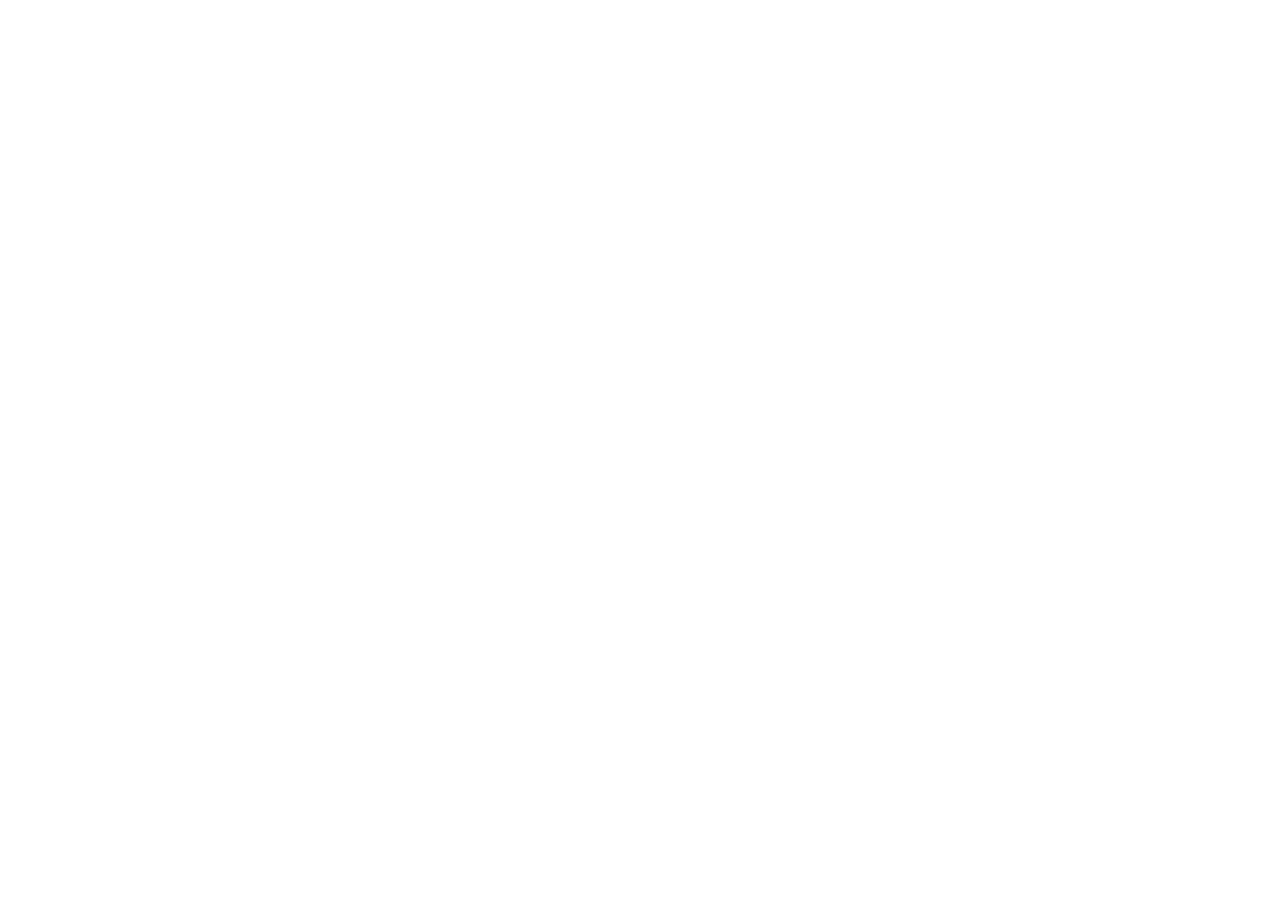
==== main_page.html @ 31d48ef7 "add initial readme.md, main_page.html and css style sheets" ====
<!DOCTYPE html>
<html>
  <head>
    <meta charset="utf-8">
    <link rel="stylesheet" href="css/bootstrap.css" type="text/css" media="all">
    <link rel="stylesheet" href="css/styles.css" type="text/css" media="all">
    <title>Richipedia</title>
  </head>
  <body>
  <div class="container">

  </div>
  </body>
</html>
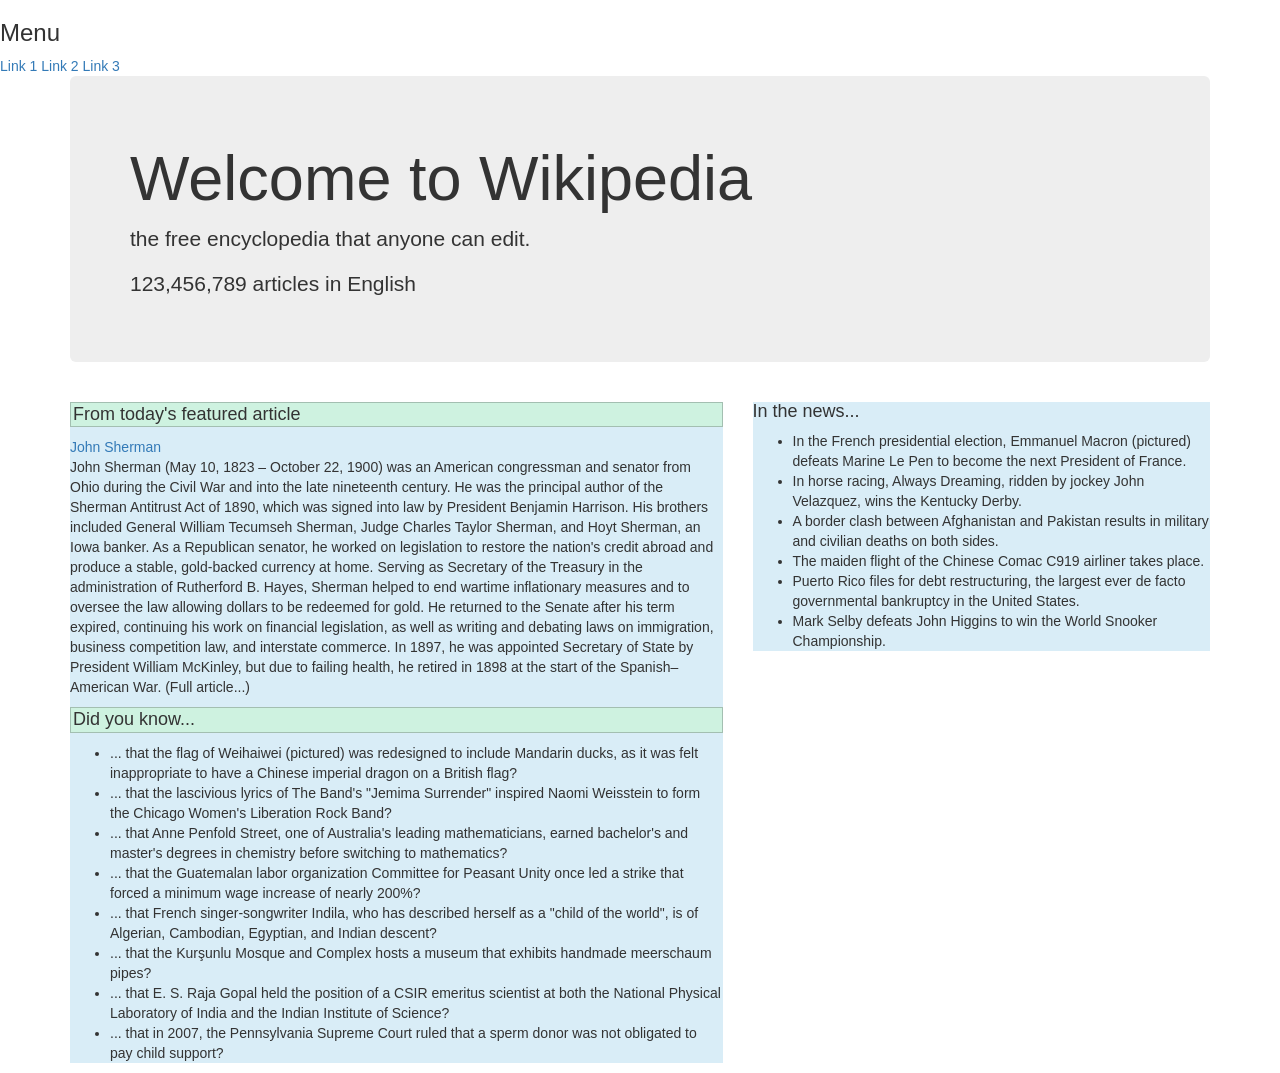
==== commit 6f9da1b8: "add some content and style via bootstrap" ====
--- a/main_page.html
+++ b/main_page.html
@@ -7,8 +7,54 @@
     <title>Richipedia</title>
   </head>
   <body>
+<div class="w3-sidebar w3-light-grey w3-bar-block" style="width:25%">
+  <h3 class="w3-bar-item">Menu</h3>
+  <a href="#" class="w3-bar-item w3-button">Link 1</a>
+  <a href="#" class="w3-bar-item w3-button">Link 2</a>
+  <a href="#" class="w3-bar-item w3-button">Link 3</a>
+</div>
   <div class="container">
-
+    <div class="jumbotron">
+      <h1>Welcome to Wikipedia</h1>
+      <p>the free encyclopedia that anyone can edit.</p>
+      <p>123,456,789 articles in English</p>
+    </div>
+    <div class="row">
+      <div class="col-lg-7">
+        <div class="bg-info">
+          <h4>From today's featured article</h4>
+          <div id="index-img">
+            <a class="image" href="#" title="John Sherman"></a>
+            <a href="/wiki/John_Sherman" title="John Sherman">John Sherman</a>
+            <p>John Sherman (May 10, 1823 – October 22, 1900) was an American congressman and senator from Ohio during the Civil War and into the late nineteenth century. He was the principal author of the Sherman Antitrust Act of 1890, which was signed into law by President Benjamin Harrison. His brothers included General William Tecumseh Sherman, Judge Charles Taylor Sherman, and Hoyt Sherman, an Iowa banker. As a Republican senator, he worked on legislation to restore the nation's credit abroad and produce a stable, gold-backed currency at home. Serving as Secretary of the Treasury in the administration of Rutherford B. Hayes, Sherman helped to end wartime inflationary measures and to oversee the law allowing dollars to be redeemed for gold. He returned to the Senate after his term expired, continuing his work on financial legislation, as well as writing and debating laws on immigration, business competition law, and interstate commerce. In 1897, he was appointed Secretary of State by President William McKinley, but due to failing health, he retired in 1898 at the start of the Spanish–American War. (Full article...)</p>
+            <h4>Did you know...</h4>
+            <ul>
+              <li>... that the flag of Weihaiwei (pictured) was redesigned to include Mandarin ducks, as it was felt inappropriate to have a Chinese imperial dragon on a British flag?</li>
+              <li>... that the lascivious lyrics of The Band's "Jemima Surrender" inspired Naomi Weisstein to form the Chicago Women's Liberation Rock Band?</li>
+              <li>... that Anne Penfold Street, one of Australia's leading mathematicians, earned bachelor's and master's degrees in chemistry before switching to mathematics?</li>
+              <li>... that the Guatemalan labor organization Committee for Peasant Unity once led a strike that forced a minimum wage increase of nearly 200%?</li>
+              <li>... that French singer-songwriter Indila, who has described herself as a "child of the world", is of Algerian, Cambodian, Egyptian, and Indian descent?</li>
+              <li>... that the Kurşunlu Mosque and Complex hosts a museum that exhibits handmade meerschaum pipes?</li>
+              <li>... that E. S. Raja Gopal held the position of a CSIR emeritus scientist at both the National Physical Laboratory of India and the Indian Institute of Science?</li>
+              <li>... that in 2007, the Pennsylvania Supreme Court ruled that a sperm donor was not obligated to pay child support?</li>
+            </ul>
+          </div>
+        </div>
+      </div>
+      <div class="col-lg-5">
+        <div class="bg-info">
+          <h4>In the news...</h4>
+          <ul>
+            <li>In the French presidential election, Emmanuel Macron (pictured) defeats Marine Le Pen to become the next President of France.</li>
+            <li>In horse racing, Always Dreaming, ridden by jockey John Velazquez, wins the Kentucky Derby.</li>
+            <li>A border clash between Afghanistan and Pakistan results in military and civilian deaths on both sides.</li>
+            <li>The maiden flight of the Chinese Comac C919 airliner takes place.</li>
+            <li>Puerto Rico files for debt restructuring, the largest ever de facto governmental bankruptcy in the United States.</li>
+            <li>Mark Selby defeats John Higgins to win the World Snooker Championship.</li>
+          </ul>
+        </div>
+      </div>
+    </div>
   </div>
   </body>
 </html>
--- a/css/styles.css
+++ b/css/styles.css
@@ -0,0 +1,5 @@
+.col-lg-7 h4 {
+  padding: 2px;
+  border: 1px solid #a3bfb1;
+  background-color:#cef2e0;
+}
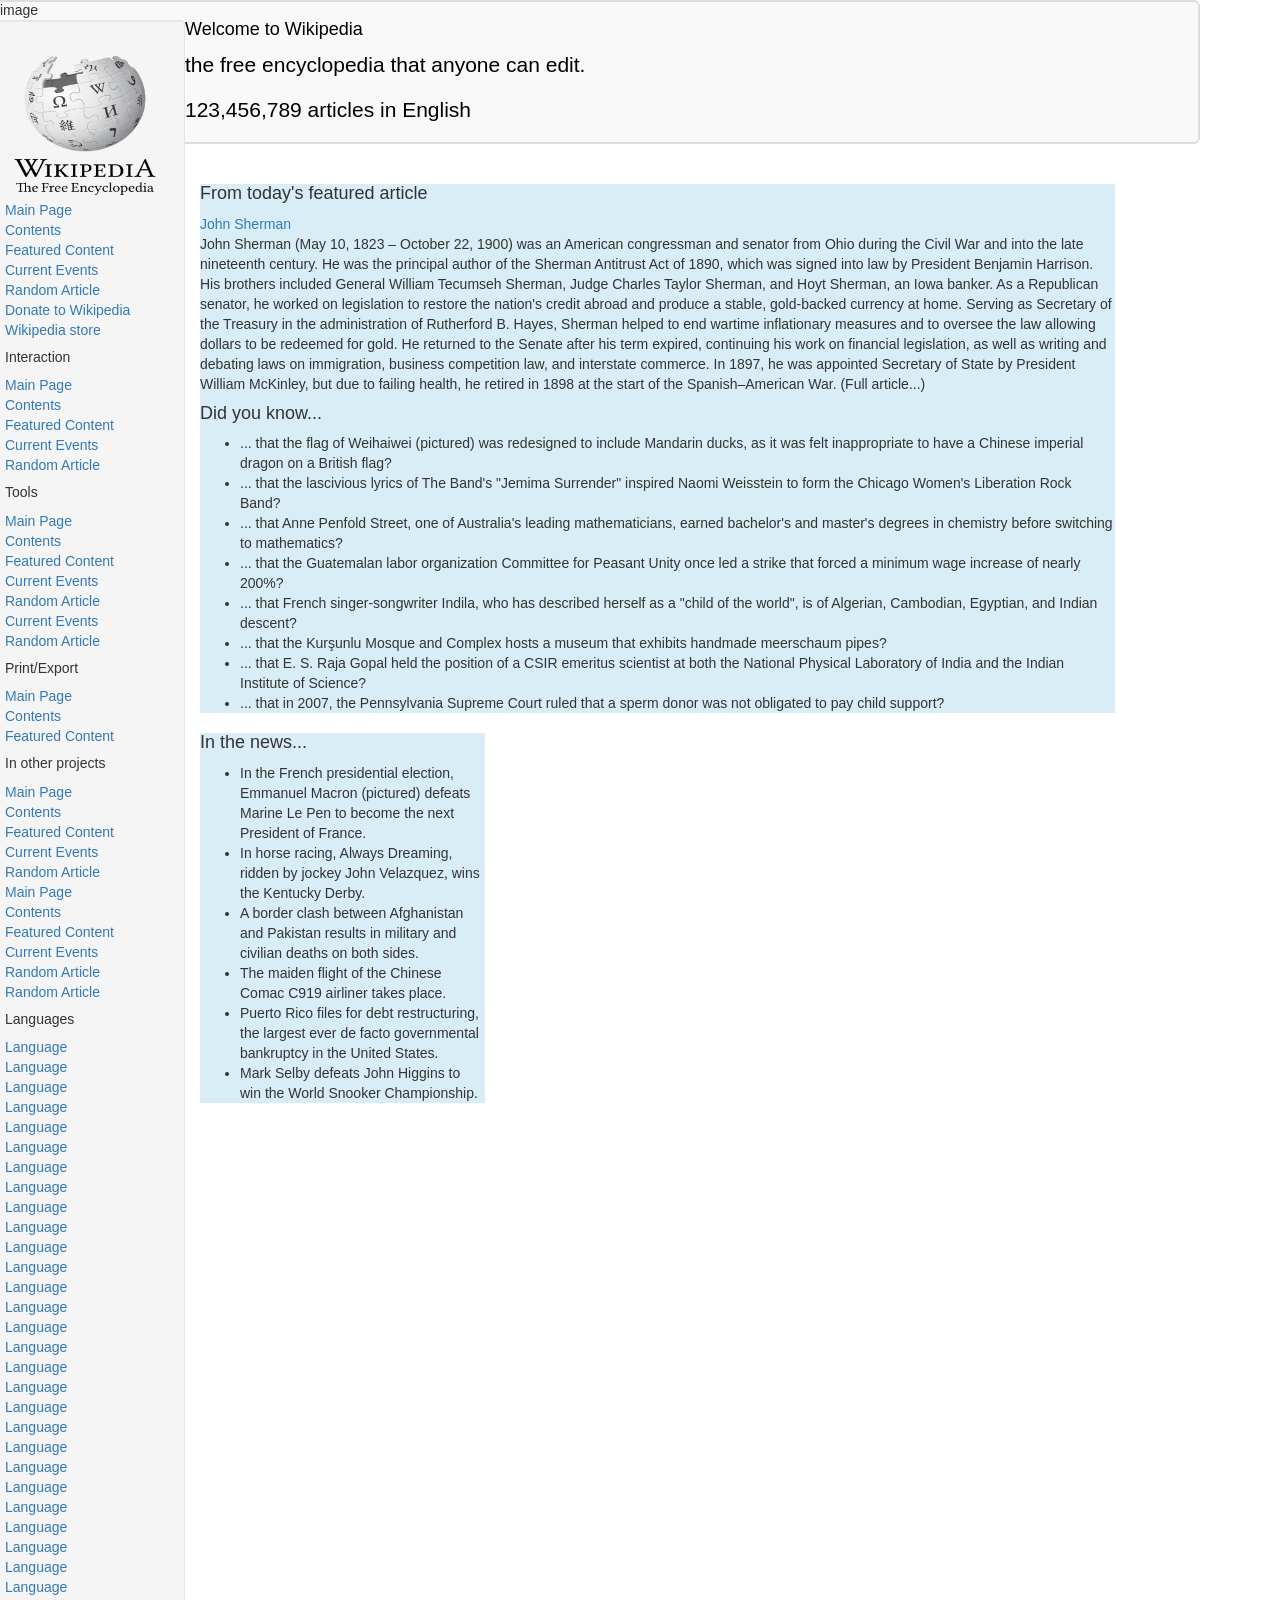
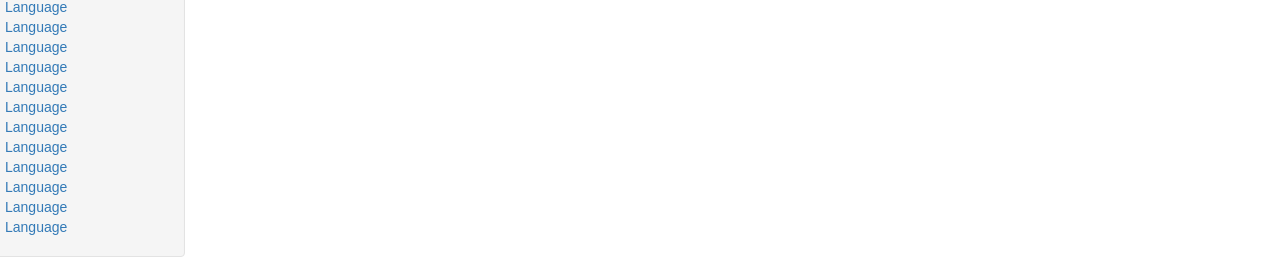
==== commit 7fc398ed: "add content for page" ====
--- a/main_page.html
+++ b/main_page.html
@@ -3,47 +3,138 @@
   <head>
     <meta charset="utf-8">
     <link rel="stylesheet" href="css/bootstrap.css" type="text/css" media="all">
+    <script src="https://maxcdn.bootstrapcdn.com/bootstrap/3.3.7/js/bootstrap.min.js" integrity="sha384-Tc5IQib027qvyjSMfHjOMaLkfuWVxZxUPnCJA7l2mCWNIpG9mGCD8wGNIcPD7Txa" crossorigin="anonymous"></script>
     <link rel="stylesheet" href="css/styles.css" type="text/css" media="all">
-    <title>Richipedia</title>
+    <title>Wikipedia</title>
   </head>
   <body>
-<div class="w3-sidebar w3-light-grey w3-bar-block" style="width:25%">
-  <h3 class="w3-bar-item">Menu</h3>
-  <a href="#" class="w3-bar-item w3-button">Link 1</a>
-  <a href="#" class="w3-bar-item w3-button">Link 2</a>
-  <a href="#" class="w3-bar-item w3-button">Link 3</a>
-</div>
   <div class="container">
+    <div class="row">
+      <div class="col-lg-12">
+        <div class="big-box">image</div>
+      </div>
+      <div class="col-lg-2 link_text">
+        <div class="row">
+        <div class="well">
+            <img src="img/wiki_logo.png" class="img-rounded" alt="Wikipedia logo" width="160" height="160"></a>
+            <a href="#">Main Page</a>
+            <a href="#">Contents</a>
+            <a href="#">Featured Content</a>
+            <a href="#">Current Events</a>
+            <a href="#">Random Article</a>
+            <a href="#">Donate to Wikipedia</a>
+            <a href="#">Wikipedia store</a>
+            <h5>Interaction</h5>
+            <a href="#">Main Page</a>
+            <a href="#">Contents</a>
+            <a href="#">Featured Content</a>
+            <a href="#">Current Events</a>
+            <a href="#">Random Article</a>
+            <h5>Tools</h5>
+            <a href="#">Main Page</a>
+            <a href="#">Contents</a>
+            <a href="#">Featured Content</a>
+            <a href="#">Current Events</a>
+            <a href="#">Random Article</a>
+            <a href="#">Current Events</a>
+            <a href="#">Random Article</a>
+            <h5>Print/Export</h5>
+            <a href="#">Main Page</a>
+            <a href="#">Contents</a>
+            <a href="#">Featured Content</a>
+            <h5>In other projects</h5>
+            <a href="#">Main Page</a>
+            <a href="#">Contents</a>
+            <a href="#">Featured Content</a>
+            <a href="#">Current Events</a>
+            <a href="#">Random Article</a>
+            <a href="#">Main Page</a>
+            <a href="#">Contents</a>
+            <a href="#">Featured Content</a>
+            <a href="#">Current Events</a>
+            <a href="#">Random Article</a>
+            <a href="#">Random Article</a>
+            <h5>Languages</h5>
+            <a href="#">Language</a>
+            <a href="#">Language</a>
+            <a href="#">Language</a>
+            <a href="#">Language</a>
+            <a href="#">Language</a>
+            <a href="#">Language</a>
+            <a href="#">Language</a>
+            <a href="#">Language</a>
+            <a href="#">Language</a>
+            <a href="#">Language</a>
+            <a href="#">Language</a>
+            <a href="#">Language</a>
+            <a href="#">Language</a>
+            <a href="#">Language</a>
+            <a href="#">Language</a>
+            <a href="#">Language</a>
+            <a href="#">Language</a>
+            <a href="#">Language</a>
+            <a href="#">Language</a>
+            <a href="#">Language</a>
+            <a href="#">Language</a>
+            <a href="#">Language</a>
+            <a href="#">Language</a>
+            <a href="#">Language</a>
+            <a href="#">Language</a>
+            <a href="#">Language</a>
+            <a href="#">Language</a>
+            <a href="#">Language</a>
+            <a href="#">Language</a>
+            <a href="#">Language</a>
+            <a href="#">Language</a>
+            <a href="#">Language</a>
+            <a href="#">Language</a>
+            <a href="#">Language</a>
+            <a href="#">Language</a>
+            <a href="#">Language</a>
+            <a href="#">Language</a>
+            <a href="#">Language</a>
+            <a href="#">Language</a>
+            <a href="#">Language</a>
+        </div>
+      </div>
+      <!-- <div class="col-md-10">
+        <div class="well">
+          <ul class="nav nav-tabs">
+            <li role="presentation" class="active"><a href="#">Main Page</li>
+            <li role="presentation" class="active"><a href="#">Talk</li>
+          </ul>
+        </div>
+      </div> -->
+    </div>
+  <div class="row">
     <div class="jumbotron">
-      <h1>Welcome to Wikipedia</h1>
+      <h4>Welcome to Wikipedia</h4>
       <p>the free encyclopedia that anyone can edit.</p>
       <p>123,456,789 articles in English</p>
     </div>
     <div class="row">
-      <div class="col-lg-7">
+      <div class="col-md-9">
         <div class="bg-info">
           <h4>From today's featured article</h4>
-          <div id="index-img">
             <a class="image" href="#" title="John Sherman"></a>
             <a href="/wiki/John_Sherman" title="John Sherman">John Sherman</a>
             <p>John Sherman (May 10, 1823 – October 22, 1900) was an American congressman and senator from Ohio during the Civil War and into the late nineteenth century. He was the principal author of the Sherman Antitrust Act of 1890, which was signed into law by President Benjamin Harrison. His brothers included General William Tecumseh Sherman, Judge Charles Taylor Sherman, and Hoyt Sherman, an Iowa banker. As a Republican senator, he worked on legislation to restore the nation's credit abroad and produce a stable, gold-backed currency at home. Serving as Secretary of the Treasury in the administration of Rutherford B. Hayes, Sherman helped to end wartime inflationary measures and to oversee the law allowing dollars to be redeemed for gold. He returned to the Senate after his term expired, continuing his work on financial legislation, as well as writing and debating laws on immigration, business competition law, and interstate commerce. In 1897, he was appointed Secretary of State by President William McKinley, but due to failing health, he retired in 1898 at the start of the Spanish–American War. (Full article...)</p>
-            <h4>Did you know...</h4>
-            <ul>
-              <li>... that the flag of Weihaiwei (pictured) was redesigned to include Mandarin ducks, as it was felt inappropriate to have a Chinese imperial dragon on a British flag?</li>
-              <li>... that the lascivious lyrics of The Band's "Jemima Surrender" inspired Naomi Weisstein to form the Chicago Women's Liberation Rock Band?</li>
-              <li>... that Anne Penfold Street, one of Australia's leading mathematicians, earned bachelor's and master's degrees in chemistry before switching to mathematics?</li>
-              <li>... that the Guatemalan labor organization Committee for Peasant Unity once led a strike that forced a minimum wage increase of nearly 200%?</li>
-              <li>... that French singer-songwriter Indila, who has described herself as a "child of the world", is of Algerian, Cambodian, Egyptian, and Indian descent?</li>
-              <li>... that the Kurşunlu Mosque and Complex hosts a museum that exhibits handmade meerschaum pipes?</li>
-              <li>... that E. S. Raja Gopal held the position of a CSIR emeritus scientist at both the National Physical Laboratory of India and the Indian Institute of Science?</li>
-              <li>... that in 2007, the Pennsylvania Supreme Court ruled that a sperm donor was not obligated to pay child support?</li>
-            </ul>
-          </div>
+          <h4>Did you know...</h4>
+          <ul>
+            <li>... that the flag of Weihaiwei (pictured) was redesigned to include Mandarin ducks, as it was felt inappropriate to have a Chinese imperial dragon on a British flag?</li>
+            <li>... that the lascivious lyrics of The Band's "Jemima Surrender" inspired Naomi Weisstein to form the Chicago Women's Liberation Rock Band?</li>
+            <li>... that Anne Penfold Street, one of Australia's leading mathematicians, earned bachelor's and master's degrees in chemistry before switching to mathematics?</li>
+            <li>... that the Guatemalan labor organization Committee for Peasant Unity once led a strike that forced a minimum wage increase of nearly 200%?</li>
+            <li>... that French singer-songwriter Indila, who has described herself as a "child of the world", is of Algerian, Cambodian, Egyptian, and Indian descent?</li>
+            <li>... that the Kurşunlu Mosque and Complex hosts a museum that exhibits handmade meerschaum pipes?</li>
+            <li>... that E. S. Raja Gopal held the position of a CSIR emeritus scientist at both the National Physical Laboratory of India and the Indian Institute of Science?</li>
+            <li>... that in 2007, the Pennsylvania Supreme Court ruled that a sperm donor was not obligated to pay child support?</li>
+          </ul>
         </div>
       </div>
-      <div class="col-lg-5">
-        <div class="bg-info">
-          <h4>In the news...</h4>
+    <div class="col-md-3">
+      <div class="bg-info">
+        <h4>In the news...</h4>
           <ul>
             <li>In the French presidential election, Emmanuel Macron (pictured) defeats Marine Le Pen to become the next President of France.</li>
             <li>In horse racing, Always Dreaming, ridden by jockey John Velazquez, wins the Kentucky Derby.</li>
@@ -52,9 +143,9 @@
             <li>Puerto Rico files for debt restructuring, the largest ever de facto governmental bankruptcy in the United States.</li>
             <li>Mark Selby defeats John Higgins to win the World Snooker Championship.</li>
           </ul>
-        </div>
       </div>
     </div>
+    <div class="row">
   </div>
   </body>
 </html>
--- a/css/styles.css
+++ b/css/styles.css
@@ -1,5 +1,16 @@
-.col-lg-7 h4 {
+.row .link_text a {
+  display: block;
+}
+
+.jumbotron {
+  background-color: #f9f9f9;
+  color: black;
   padding: 2px;
-  border: 1px solid #a3bfb1;
-  background-color:#cef2e0;
+  border: 2px solid #ddd;
 }
+
+.container {
+  padding: 0px;
+  height: auto;;
+  margin-left: 0px;
+}
